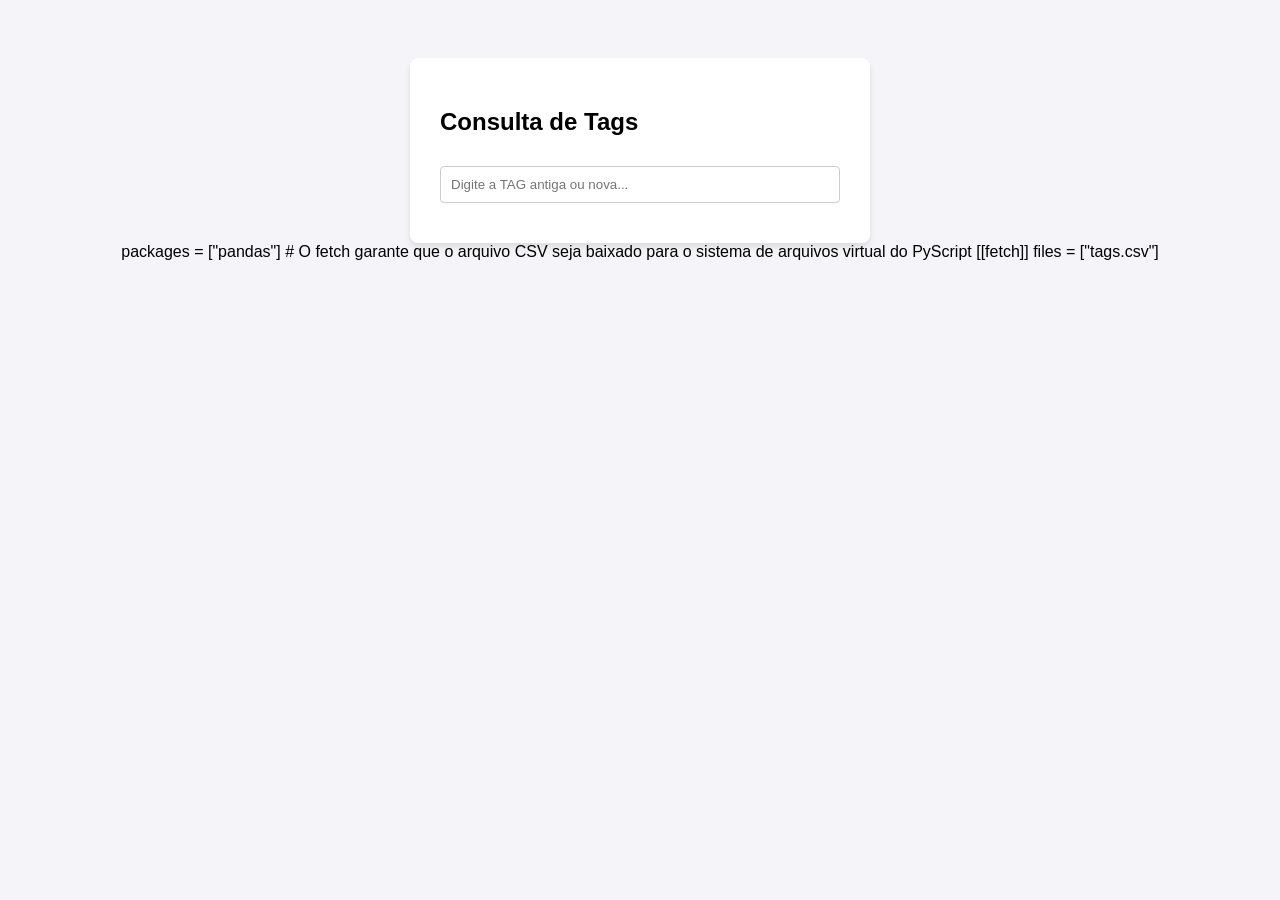
==== index.html @ c308d114 "Atualizar o index.html" ====
<!DOCTYPE html>
<html lang="pt-br">
<head>
    <meta charset="UTF-8">
    <meta name="viewport" content="width=device-width, initial-scale=1.0">
    <title>Buscador de Tags</title>
    <link rel="stylesheet" href="https://pyscript.net/releases/2024.1.1/core.css" />
    <script type="module" src="https://pyscript.net/releases/2024.1.1/core.js"></script>
    <style>
        body { font-family: sans-serif; display: flex; flex-direction: column; align-items: center; padding: 50px; background: #f4f4f9; }
        .container { background: white; padding: 30px; border-radius: 8px; box-shadow: 0 4px 6px rgba(0,0,0,0.1); width: 100%; max-width: 400px; }
        input { width: 100%; padding: 10px; margin: 10px 0; border: 1px solid #ccc; border-radius: 4px; box-sizing: border-box; }
        #resultado { margin-top: 20px; font-weight: bold; padding: 15px; border-radius: 4px; display: none; }
        .antiga { background-color: #fff3cd; color: #856404; border: 1px solid #ffeeba; }
        .atual { background-color: #d4edda; color: #155724; border: 1px solid #c3e6cb; }
        .erro { background-color: #f8d7da; color: #721c24; border: 1px solid #f5c6cb; }
    </style>
</head>
<body>

    <div class="container">
        <h2>Consulta de Tags</h2>
        <input type="text" id="inputTag" placeholder="Digite a TAG antiga ou nova..." py-keyup="verificar_tag">
        <div id="resultado"></div>
    </div>

    <py-config>
        packages = ["pandas"]
        # O fetch garante que o arquivo CSV seja baixado para o sistema de arquivos virtual do PyScript
        [[fetch]]
        files = ["tags.csv"]
    </py-config>

    <script type="py">
        import pandas as pd
        from pyscript import document

        # Carrega os dados do arquivo que foi 'buscado' pelo py-config
        df = pd.read_csv("tags.csv")

        def verificar_tag(event):
            # Processa apenas quando a tecla Enter for pressionada
            if event.key == "Enter":
                tag_digitada = document.getElementById("inputTag").value.strip().upper()
                resultado_div = document.getElementById("resultado")

                if not tag_digitada:
                    resultado_div.style.display = "none"
                    return

                # Lógica de busca usando Pandas
                filtro_antiga = df[df['antiga'].astype(str).str.upper() == tag_digitada]
                filtro_nova = df[df['nova'].astype(str).str.upper() == tag_digitada]

                resultado_div.style.display = "block"

                if not filtro_antiga.empty:
                    tag_nova = filtro_antiga.iloc[0]['nova']
                    resultado_div.className = "antiga"
                    resultado_div.innerHTML = f"Tag Antiga Detectada!<br>Nova Tag: {tag_nova}"

                elif not filtro_nova.empty:
                    resultado_div.className = "atual"
                    resultado_div.innerHTML = "Esta tag já é a atual."

                else:
                    resultado_div.className = "erro"
                    resultado_div.innerHTML = "Tag não encontrada na base de dados."

                # Limpa o campo para a próxima consulta
                document.getElementById("inputTag").value = ""
    </script>
</body>
</html>
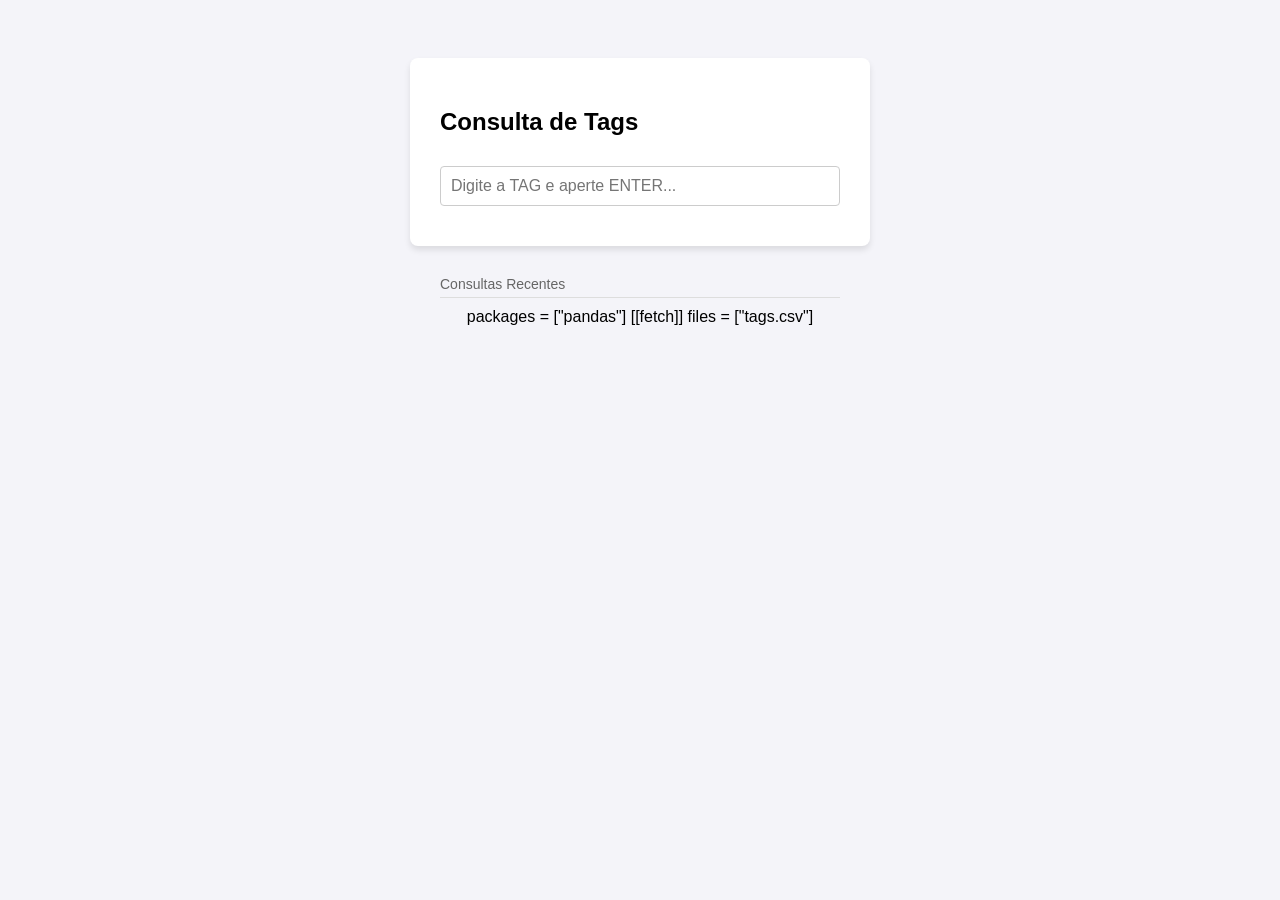
==== commit e943f46f: "Update index.html" ====
--- a/index.html
+++ b/index.html
@@ -9,24 +9,37 @@
     <style>
         body { font-family: sans-serif; display: flex; flex-direction: column; align-items: center; padding: 50px; background: #f4f4f9; }
         .container { background: white; padding: 30px; border-radius: 8px; box-shadow: 0 4px 6px rgba(0,0,0,0.1); width: 100%; max-width: 400px; }
-        input { width: 100%; padding: 10px; margin: 10px 0; border: 1px solid #ccc; border-radius: 4px; box-sizing: border-box; }
-        #resultado { margin-top: 20px; font-weight: bold; padding: 15px; border-radius: 4px; display: none; }
+        input { width: 100%; padding: 10px; margin: 10px 0; border: 1px solid #ccc; border-radius: 4px; box-sizing: border-box; font-size: 16px; }
+        #resultado { margin-top: 20px; font-weight: bold; padding: 15px; border-radius: 4px; display: none; text-align: center; }
+        
+        /* Cores de Status */
         .antiga { background-color: #fff3cd; color: #856404; border: 1px solid #ffeeba; }
         .atual { background-color: #d4edda; color: #155724; border: 1px solid #c3e6cb; }
         .erro { background-color: #f8d7da; color: #721c24; border: 1px solid #f5c6cb; }
+
+        /* Estilo do Histórico */
+        .historico-container { margin-top: 30px; width: 100%; max-width: 400px; }
+        .historico-titulo { font-size: 14px; color: #666; margin-bottom: 10px; border-bottom: 1px solid #ddd; padding-bottom: 5px; }
+        .historico-item { background: #fff; padding: 8px 12px; margin-bottom: 5px; border-radius: 4px; border-left: 4px solid #ccc; font-size: 13px; display: flex; justify-content: space-between; }
+        .item-antiga { border-left-color: #ffc107; }
+        .item-atual { border-left-color: #28a745; }
     </style>
 </head>
 <body>
 
     <div class="container">
         <h2>Consulta de Tags</h2>
-        <input type="text" id="inputTag" placeholder="Digite a TAG antiga ou nova..." py-keyup="verificar_tag">
+        <input type="text" id="inputTag" placeholder="Digite a TAG e aperte ENTER..." py-keyup="verificar_tag">
         <div id="resultado"></div>
+    </div>
+
+    <div class="historico-container">
+        <div class="historico-titulo">Consultas Recentes</div>
+        <div id="listaHistorico"></div>
     </div>
 
     <py-config>
         packages = ["pandas"]
-        # O fetch garante que o arquivo CSV seja baixado para o sistema de arquivos virtual do PyScript
         [[fetch]]
         files = ["tags.csv"]
     </py-config>
@@ -35,11 +48,22 @@
         import pandas as pd
         from pyscript import document
 
-        # Carrega os dados do arquivo que foi 'buscado' pelo py-config
-        df = pd.read_csv("tags.csv")
+        # Carrega os dados com encoding para evitar erros de acentuação do Excel
+        df = pd.read_csv("tags.csv", encoding='latin1', sep=None, engine='python')
+
+        def adicionar_ao_historico(texto, tipo):
+            lista = document.getElementById("listaHistorico")
+            novo_item = document.createElement("div")
+            novo_item.className = f"historico-item item-{tipo}"
+            novo_item.innerHTML = texto
+            # Insere sempre no topo da lista
+            lista.insertBefore(novo_item, lista.firstChild)
+            
+            # Mantém apenas os últimos 5 itens para não poluir a tela
+            if lista.children.length > 5:
+                lista.removeChild(lista.lastChild)
 
         def verificar_tag(event):
-            # Processa apenas quando a tecla Enter for pressionada
             if event.key == "Enter":
                 tag_digitada = document.getElementById("inputTag").value.strip().upper()
                 resultado_div = document.getElementById("resultado")
@@ -48,7 +72,6 @@
                     resultado_div.style.display = "none"
                     return
 
-                # Lógica de busca usando Pandas
                 filtro_antiga = df[df['antiga'].astype(str).str.upper() == tag_digitada]
                 filtro_nova = df[df['nova'].astype(str).str.upper() == tag_digitada]
 
@@ -57,18 +80,20 @@
                 if not filtro_antiga.empty:
                     tag_nova = filtro_antiga.iloc[0]['nova']
                     resultado_div.className = "antiga"
+                    msg = f"Antiga: {tag_digitada} → Nova: {tag_nova}"
                     resultado_div.innerHTML = f"Tag Antiga Detectada!<br>Nova Tag: {tag_nova}"
-
+                    adicionar_ao_historico(msg, "antiga")
+                
                 elif not filtro_nova.empty:
                     resultado_div.className = "atual"
                     resultado_div.innerHTML = "Esta tag já é a atual."
-
+                    adicionar_ao_historico(f"Tag {tag_digitada} já está atualizada", "atual")
+                
                 else:
                     resultado_div.className = "erro"
-                    resultado_div.innerHTML = "Tag não encontrada na base de dados."
+                    resultado_div.innerHTML = "Tag não encontrada."
 
-                # Limpa o campo para a próxima consulta
                 document.getElementById("inputTag").value = ""
     </script>
 </body>
-</html>
+</html>
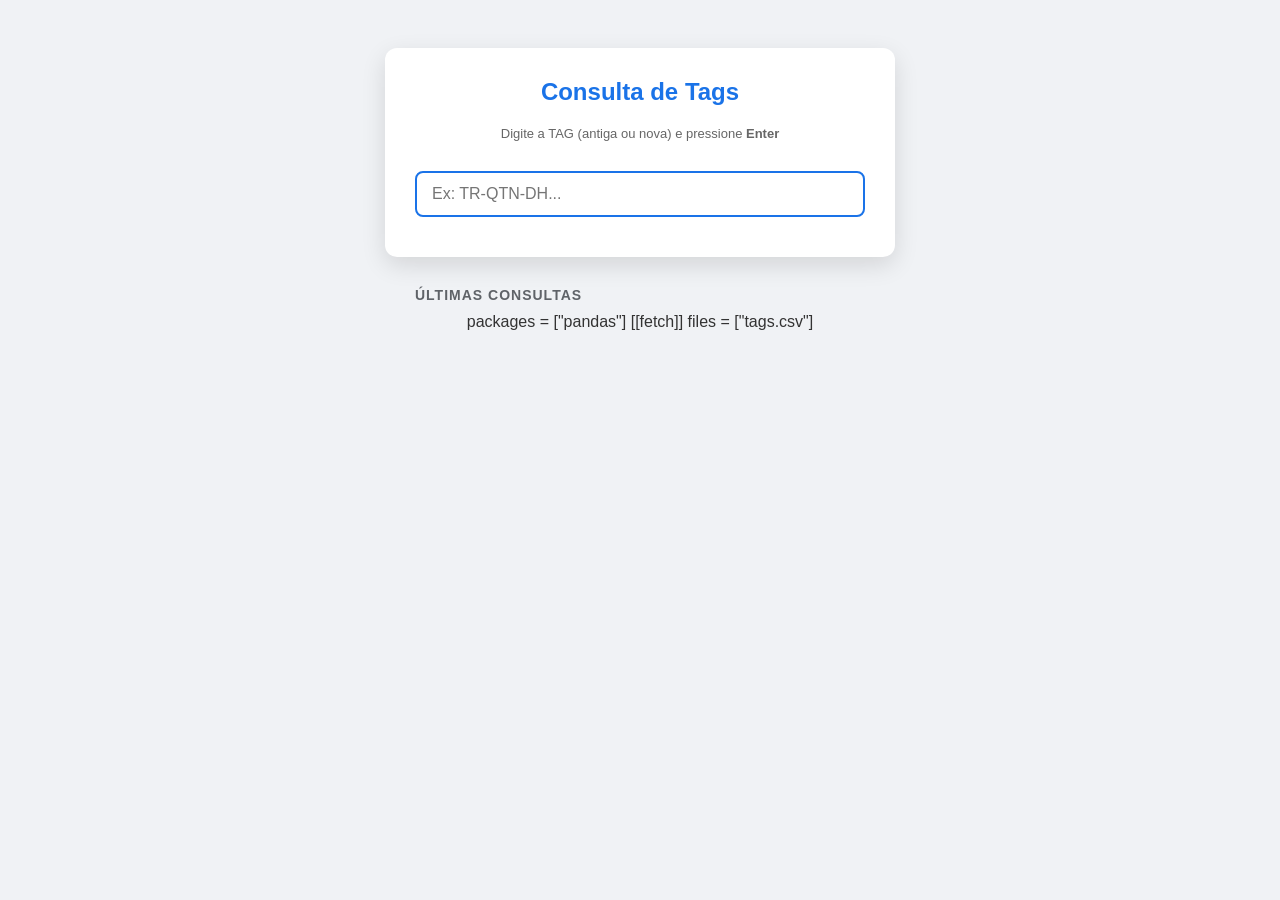
==== commit cf9cb975: "Update index.html" ====
--- a/index.html
+++ b/index.html
@@ -3,38 +3,45 @@
 <head>
     <meta charset="UTF-8">
     <meta name="viewport" content="width=device-width, initial-scale=1.0">
-    <title>Buscador de Tags</title>
+    <title>Buscador de Tags Profissional</title>
     <link rel="stylesheet" href="https://pyscript.net/releases/2024.1.1/core.css" />
     <script type="module" src="https://pyscript.net/releases/2024.1.1/core.js"></script>
     <style>
-        body { font-family: sans-serif; display: flex; flex-direction: column; align-items: center; padding: 50px; background: #f4f4f9; }
-        .container { background: white; padding: 30px; border-radius: 8px; box-shadow: 0 4px 6px rgba(0,0,0,0.1); width: 100%; max-width: 400px; }
-        input { width: 100%; padding: 10px; margin: 10px 0; border: 1px solid #ccc; border-radius: 4px; box-sizing: border-box; font-size: 16px; }
-        #resultado { margin-top: 20px; font-weight: bold; padding: 15px; border-radius: 4px; display: none; text-align: center; }
+        body { font-family: 'Segoe UI', Tahoma, Geneva, Verdana, sans-serif; display: flex; flex-direction: column; align-items: center; padding: 40px 20px; background: #f0f2f5; color: #333; }
+        .container { background: white; padding: 30px; border-radius: 12px; box-shadow: 0 8px 24px rgba(0,0,0,0.12); width: 100%; max-width: 450px; }
+        h2 { text-align: center; color: #1a73e8; margin-top: 0; }
+        p.instrucao { font-size: 13px; color: #666; text-align: center; margin-bottom: 20px; }
+        
+        input { width: 100%; padding: 12px 15px; margin: 10px 0; border: 2px solid #dfe1e5; border-radius: 8px; box-sizing: border-box; font-size: 16px; outline: none; transition: border-color 0.3s; }
+        input:focus { border-color: #1a73e8; }
+        
+        #resultado { margin-top: 20px; font-weight: bold; padding: 15px; border-radius: 8px; display: none; text-align: center; line-height: 1.5; }
         
         /* Cores de Status */
         .antiga { background-color: #fff3cd; color: #856404; border: 1px solid #ffeeba; }
         .atual { background-color: #d4edda; color: #155724; border: 1px solid #c3e6cb; }
         .erro { background-color: #f8d7da; color: #721c24; border: 1px solid #f5c6cb; }
+        small { display: block; margin-top: 5px; font-weight: normal; opacity: 0.8; }
 
         /* Estilo do Histórico */
-        .historico-container { margin-top: 30px; width: 100%; max-width: 400px; }
-        .historico-titulo { font-size: 14px; color: #666; margin-bottom: 10px; border-bottom: 1px solid #ddd; padding-bottom: 5px; }
-        .historico-item { background: #fff; padding: 8px 12px; margin-bottom: 5px; border-radius: 4px; border-left: 4px solid #ccc; font-size: 13px; display: flex; justify-content: space-between; }
-        .item-antiga { border-left-color: #ffc107; }
-        .item-atual { border-left-color: #28a745; }
+        .historico-container { margin-top: 30px; width: 100%; max-width: 450px; }
+        .historico-titulo { font-size: 14px; font-weight: bold; color: #5f6368; margin-bottom: 10px; text-transform: uppercase; letter-spacing: 1px; }
+        .historico-item { background: white; padding: 10px 15px; margin-bottom: 8px; border-radius: 6px; border-left: 5px solid #ccc; font-size: 13px; box-shadow: 0 2px 4px rgba(0,0,0,0.05); }
+        .item-antiga { border-left-color: #fbbc04; }
+        .item-atual { border-left-color: #34a853; }
     </style>
 </head>
 <body>
 
     <div class="container">
         <h2>Consulta de Tags</h2>
-        <input type="text" id="inputTag" placeholder="Digite a TAG e aperte ENTER..." py-keyup="verificar_tag">
+        <p class="instrucao">Digite a TAG (antiga ou nova) e pressione <b>Enter</b></p>
+        <input type="text" id="inputTag" placeholder="Ex: TR-QTN-DH..." py-keyup="verificar_tag" autofocus>
         <div id="resultado"></div>
     </div>
 
     <div class="historico-container">
-        <div class="historico-titulo">Consultas Recentes</div>
+        <div class="historico-titulo">Últimas Consultas</div>
         <div id="listaHistorico"></div>
     </div>
 
@@ -48,18 +55,26 @@
         import pandas as pd
         from pyscript import document
 
-        # Carrega os dados com encoding para evitar erros de acentuação do Excel
-        df = pd.read_csv("tags.csv", encoding='latin1', sep=None, engine='python')
+        # 1. Carregamento e Limpeza Automática
+        try:
+            # Carrega tratando encoding e separadores comuns do Excel brasileiro
+            df = pd.read_csv("tags.csv", encoding='latin1', sep=None, engine='python')
+            
+            # Limpeza da coluna 'nova': remove o que estiver entre parênteses
+            # Ex: "TAG-01 - (TAG-02)" vira "TAG-01"
+            df['nova'] = df['nova'].astype(str).str.split(' \(').str[0].str.strip()
+            # Garante que a coluna 'antiga' também seja string e sem espaços
+            df['antiga'] = df['antiga'].astype(str).str.strip()
+        except Exception as e:
+            print(f"Erro ao carregar CSV: {e}")
 
         def adicionar_ao_historico(texto, tipo):
             lista = document.getElementById("listaHistorico")
             novo_item = document.createElement("div")
             novo_item.className = f"historico-item item-{tipo}"
             novo_item.innerHTML = texto
-            # Insere sempre no topo da lista
             lista.insertBefore(novo_item, lista.firstChild)
             
-            # Mantém apenas os últimos 5 itens para não poluir a tela
             if lista.children.length > 5:
                 lista.removeChild(lista.lastChild)
 
@@ -72,27 +87,32 @@
                     resultado_div.style.display = "none"
                     return
 
-                filtro_antiga = df[df['antiga'].astype(str).str.upper() == tag_digitada]
-                filtro_nova = df[df['nova'].astype(str).str.upper() == tag_digitada]
+                # Realiza a busca nas duas colunas
+                busca_na_antiga = df[df['antiga'].str.upper() == tag_digitada]
+                busca_na_nova = df[df['nova'].str.upper() == tag_digitada]
 
                 resultado_div.style.display = "block"
 
-                if not filtro_antiga.empty:
-                    tag_nova = filtro_antiga.iloc[0]['nova']
+                # CASO 1: Digitou uma TAG ANTIGA
+                if not busca_na_antiga.empty:
+                    tag_nova = busca_na_antiga.iloc[0]['nova']
                     resultado_div.className = "antiga"
-                    msg = f"Antiga: {tag_digitada} → Nova: {tag_nova}"
-                    resultado_div.innerHTML = f"Tag Antiga Detectada!<br>Nova Tag: {tag_nova}"
-                    adicionar_ao_historico(msg, "antiga")
+                    resultado_div.innerHTML = f"TAG ANTIGA DETECTADA<br>Nova: {tag_nova}"
+                    adicionar_ao_historico(f"<b>Antiga:</b> {tag_digitada} → <b>Nova:</b> {tag_nova}", "antiga")
                 
-                elif not filtro_nova.empty:
+                # CASO 2: Digitou uma TAG NOVA (Busca a antiga correspondente)
+                elif not busca_na_nova.empty:
+                    tag_antiga_relacionada = busca_na_nova.iloc[0]['antiga']
                     resultado_div.className = "atual"
-                    resultado_div.innerHTML = "Esta tag já é a atual."
-                    adicionar_ao_historico(f"Tag {tag_digitada} já está atualizada", "atual")
+                    resultado_div.innerHTML = f"ESTA TAG JÁ É A ATUAL<br><small>Correspondente antiga: {tag_antiga_relacionada}</small>"
+                    adicionar_ao_historico(f"<b>Atual:</b> {tag_digitada} (Antiga: {tag_antiga_relacionada})", "atual")
                 
+                # CASO 3: Não encontrou nada
                 else:
                     resultado_div.className = "erro"
-                    resultado_div.innerHTML = "Tag não encontrada."
+                    resultado_div.innerHTML = "TAG NÃO ENCONTRADA<br><small>Verifique a digitação</small>"
 
+                # Limpa e foca no input para a próxima
                 document.getElementById("inputTag").value = ""
     </script>
 </body>
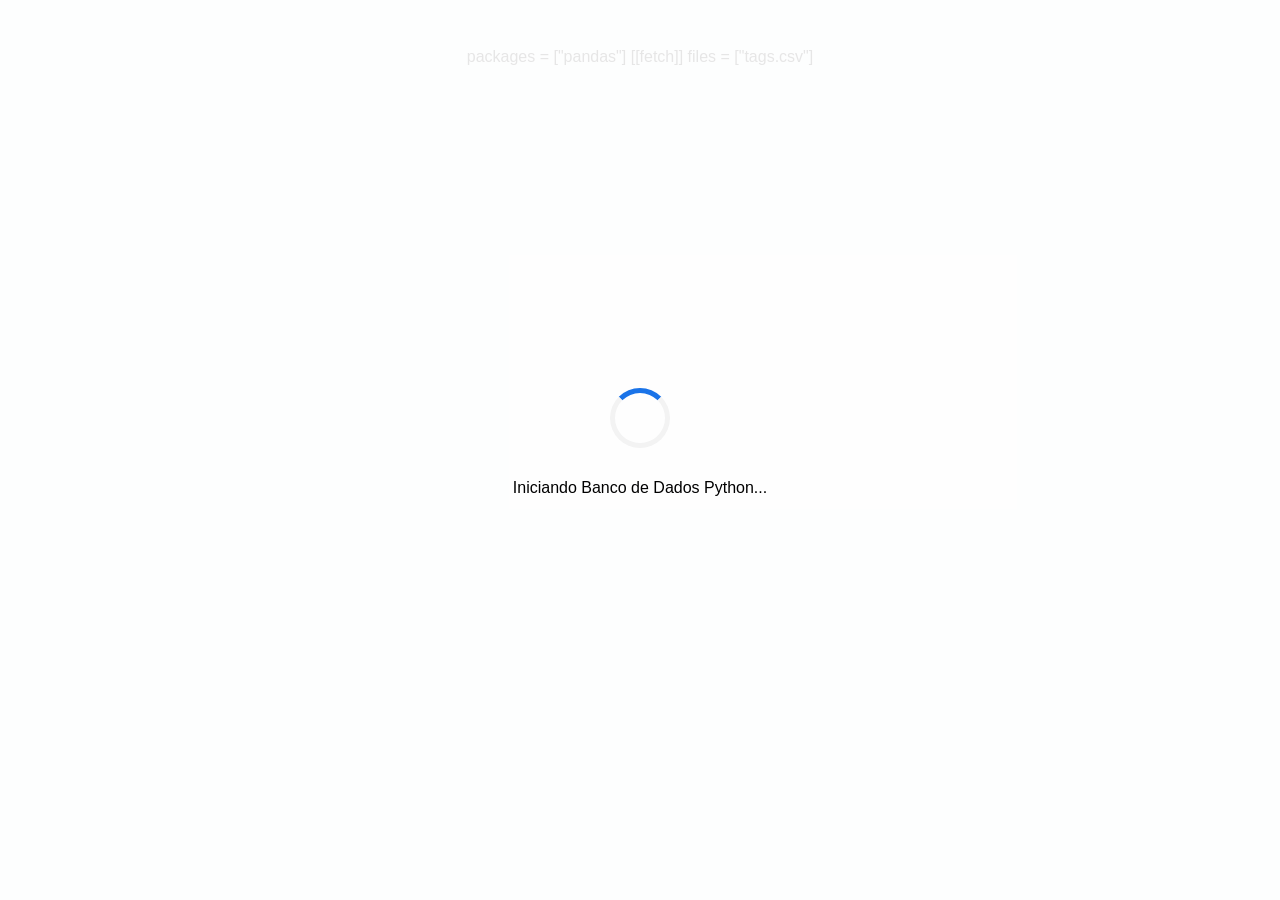
==== commit 1ea9f909: "Update index.html" ====
--- a/index.html
+++ b/index.html
@@ -7,42 +7,58 @@
     <link rel="stylesheet" href="https://pyscript.net/releases/2024.1.1/core.css" />
     <script type="module" src="https://pyscript.net/releases/2024.1.1/core.js"></script>
     <style>
-        body { font-family: 'Segoe UI', Tahoma, Geneva, Verdana, sans-serif; display: flex; flex-direction: column; align-items: center; padding: 40px 20px; background: #f0f2f5; color: #333; }
+        body { font-family: 'Segoe UI', sans-serif; display: flex; flex-direction: column; align-items: center; padding: 40px 20px; background: #f0f2f5; }
+        
+        /* Estilo do Loader */
+        #loading-overlay {
+            position: fixed; top: 0; left: 0; width: 100%; height: 100%;
+            background: rgba(255, 255, 255, 0.9);
+            display: flex; flex-direction: column; align-items: center; justify-content: center;
+            z-index: 9999; transition: opacity 0.5s;
+        }
+        .spinner {
+            width: 50px; height: 50px;
+            border: 5px solid #f3f3f3; border-top: 5px solid #1a73e8;
+            border-radius: 50%; animation: spin 1s linear infinite;
+            margin-bottom: 15px;
+        }
+        @keyframes spin { 0% { transform: rotate(0deg); } 100% { transform: rotate(360deg); } }
+
+        /* Esconde o conteúdo principal enquanto carrega */
+        .content-hidden { display: none; }
+
+        /* Estilos do App */
         .container { background: white; padding: 30px; border-radius: 12px; box-shadow: 0 8px 24px rgba(0,0,0,0.12); width: 100%; max-width: 450px; }
         h2 { text-align: center; color: #1a73e8; margin-top: 0; }
-        p.instrucao { font-size: 13px; color: #666; text-align: center; margin-bottom: 20px; }
+        input { width: 100%; padding: 12px; margin: 10px 0; border: 2px solid #dfe1e5; border-radius: 8px; font-size: 16px; outline: none; }
+        #resultado { margin-top: 20px; font-weight: bold; padding: 15px; border-radius: 8px; display: none; text-align: center; }
         
-        input { width: 100%; padding: 12px 15px; margin: 10px 0; border: 2px solid #dfe1e5; border-radius: 8px; box-sizing: border-box; font-size: 16px; outline: none; transition: border-color 0.3s; }
-        input:focus { border-color: #1a73e8; }
-        
-        #resultado { margin-top: 20px; font-weight: bold; padding: 15px; border-radius: 8px; display: none; text-align: center; line-height: 1.5; }
-        
-        /* Cores de Status */
         .antiga { background-color: #fff3cd; color: #856404; border: 1px solid #ffeeba; }
         .atual { background-color: #d4edda; color: #155724; border: 1px solid #c3e6cb; }
         .erro { background-color: #f8d7da; color: #721c24; border: 1px solid #f5c6cb; }
-        small { display: block; margin-top: 5px; font-weight: normal; opacity: 0.8; }
 
-        /* Estilo do Histórico */
         .historico-container { margin-top: 30px; width: 100%; max-width: 450px; }
-        .historico-titulo { font-size: 14px; font-weight: bold; color: #5f6368; margin-bottom: 10px; text-transform: uppercase; letter-spacing: 1px; }
-        .historico-item { background: white; padding: 10px 15px; margin-bottom: 8px; border-radius: 6px; border-left: 5px solid #ccc; font-size: 13px; box-shadow: 0 2px 4px rgba(0,0,0,0.05); }
-        .item-antiga { border-left-color: #fbbc04; }
-        .item-atual { border-left-color: #34a853; }
+        .historico-item { background: white; padding: 10px; margin-bottom: 8px; border-radius: 6px; border-left: 5px solid #ccc; font-size: 13px; }
     </style>
 </head>
 <body>
 
-    <div class="container">
-        <h2>Consulta de Tags</h2>
-        <p class="instrucao">Digite a TAG (antiga ou nova) e pressione <b>Enter</b></p>
-        <input type="text" id="inputTag" placeholder="Ex: TR-QTN-DH..." py-keyup="verificar_tag" autofocus>
-        <div id="resultado"></div>
+    <div id="loading-overlay">
+        <div class="spinner"></div>
+        <p id="loading-text">Iniciando Banco de Dados Python...</p>
     </div>
 
-    <div class="historico-container">
-        <div class="historico-titulo">Últimas Consultas</div>
-        <div id="listaHistorico"></div>
+    <div id="main-content" class="content-hidden">
+        <div class="container">
+            <h2>Consulta de Tags</h2>
+            <input type="text" id="inputTag" placeholder="Digite a TAG e pressione Enter..." py-keyup="verificar_tag">
+            <div id="resultado"></div>
+        </div>
+
+        <div class="historico-container">
+            <div style="font-size: 14px; font-weight: bold; margin-bottom: 10px;">ÚLTIMAS CONSULTAS</div>
+            <div id="listaHistorico"></div>
+        </div>
     </div>
 
     <py-config>
@@ -55,18 +71,17 @@
         import pandas as pd
         from pyscript import document
 
-        # 1. Carregamento e Limpeza Automática
-        try:
-            # Carrega tratando encoding e separadores comuns do Excel brasileiro
-            df = pd.read_csv("tags.csv", encoding='latin1', sep=None, engine='python')
-            
-            # Limpeza da coluna 'nova': remove o que estiver entre parênteses
-            # Ex: "TAG-01 - (TAG-02)" vira "TAG-01"
-            df['nova'] = df['nova'].astype(str).str.split(' \(').str[0].str.strip()
-            # Garante que a coluna 'antiga' também seja string e sem espaços
-            df['antiga'] = df['antiga'].astype(str).str.strip()
-        except Exception as e:
-            print(f"Erro ao carregar CSV: {e}")
+        # Carrega e limpa os dados
+        df = pd.read_csv("tags.csv", encoding='latin1', sep=None, engine='python')
+        df['nova'] = df['nova'].astype(str).str.split(' \(').str[0].str.strip()
+        df['antiga'] = df['antiga'].astype(str).str.strip()
+
+        # REMOVE O LOADER: Quando o código chega aqui, o Python terminou de carregar
+        loader = document.getElementById("loading-overlay")
+        content = document.getElementById("main-content")
+        
+        loader.style.display = "none" # Esconde o loader
+        content.classList.remove("content-hidden") # Mostra o site
 
         def adicionar_ao_historico(texto, tipo):
             lista = document.getElementById("listaHistorico")
@@ -74,7 +89,6 @@
             novo_item.className = f"historico-item item-{tipo}"
             novo_item.innerHTML = texto
             lista.insertBefore(novo_item, lista.firstChild)
-            
             if lista.children.length > 5:
                 lista.removeChild(lista.lastChild)
 
@@ -82,37 +96,28 @@
             if event.key == "Enter":
                 tag_digitada = document.getElementById("inputTag").value.strip().upper()
                 resultado_div = document.getElementById("resultado")
+                if not tag_digitada: return
 
-                if not tag_digitada:
-                    resultado_div.style.display = "none"
-                    return
-
-                # Realiza a busca nas duas colunas
-                busca_na_antiga = df[df['antiga'].str.upper() == tag_digitada]
-                busca_na_nova = df[df['nova'].str.upper() == tag_digitada]
-
+                busca_antiga = df[df['antiga'].str.upper() == tag_digitada]
+                busca_nova = df[df['nova'].str.upper() == tag_digitada]
                 resultado_div.style.display = "block"
 
-                # CASO 1: Digitou uma TAG ANTIGA
-                if not busca_na_antiga.empty:
-                    tag_nova = busca_na_antiga.iloc[0]['nova']
+                if not busca_antiga.empty:
+                    tag_nova = busca_antiga.iloc[0]['nova']
                     resultado_div.className = "antiga"
-                    resultado_div.innerHTML = f"TAG ANTIGA DETECTADA<br>Nova: {tag_nova}"
-                    adicionar_ao_historico(f"<b>Antiga:</b> {tag_digitada} → <b>Nova:</b> {tag_nova}", "antiga")
+                    resultado_div.innerHTML = f"TAG ANTIGA<br>Nova: {tag_nova}"
+                    adicionar_ao_historico(f"Antiga: {tag_digitada} → Nova: {tag_nova}", "antiga")
                 
-                # CASO 2: Digitou uma TAG NOVA (Busca a antiga correspondente)
-                elif not busca_na_nova.empty:
-                    tag_antiga_relacionada = busca_na_nova.iloc[0]['antiga']
+                elif not busca_nova.empty:
+                    tag_antiga = busca_nova.iloc[0]['antiga']
                     resultado_div.className = "atual"
-                    resultado_div.innerHTML = f"ESTA TAG JÁ É A ATUAL<br><small>Correspondente antiga: {tag_antiga_relacionada}</small>"
-                    adicionar_ao_historico(f"<b>Atual:</b> {tag_digitada} (Antiga: {tag_antiga_relacionada})", "atual")
+                    resultado_div.innerHTML = f"TAG JÁ ATUAL<br><small>Antiga era: {tag_antiga}</small>"
+                    adicionar_ao_historico(f"Atual: {tag_digitada} (Antiga: {tag_antiga})", "atual")
                 
-                # CASO 3: Não encontrou nada
                 else:
                     resultado_div.className = "erro"
-                    resultado_div.innerHTML = "TAG NÃO ENCONTRADA<br><small>Verifique a digitação</small>"
+                    resultado_div.innerHTML = "TAG NÃO ENCONTRADA"
 
-                # Limpa e foca no input para a próxima
                 document.getElementById("inputTag").value = ""
     </script>
 </body>
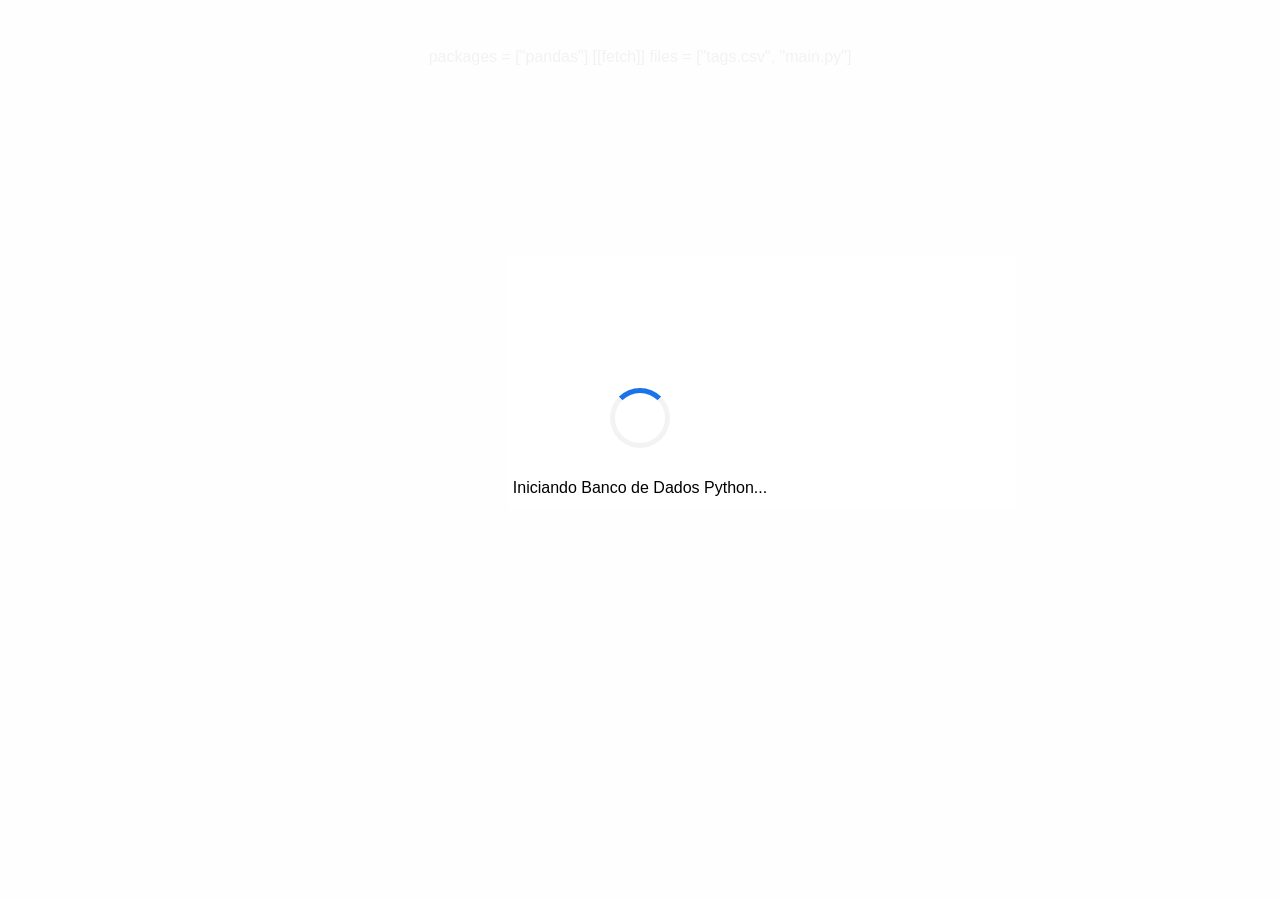
==== commit 52ecc591: "Separando CSS e arquivo PY do html" ====
--- a/index.html
+++ b/index.html
@@ -4,48 +4,16 @@
     <meta charset="UTF-8">
     <meta name="viewport" content="width=device-width, initial-scale=1.0">
     <title>Buscador de Tags Profissional</title>
+    
+    <link rel="stylesheet" href="style.css">
     <link rel="stylesheet" href="https://pyscript.net/releases/2024.1.1/core.css" />
     <script type="module" src="https://pyscript.net/releases/2024.1.1/core.js"></script>
-    <style>
-        body { font-family: 'Segoe UI', sans-serif; display: flex; flex-direction: column; align-items: center; padding: 40px 20px; background: #f0f2f5; }
-        
-        /* Estilo do Loader */
-        #loading-overlay {
-            position: fixed; top: 0; left: 0; width: 100%; height: 100%;
-            background: rgba(255, 255, 255, 0.9);
-            display: flex; flex-direction: column; align-items: center; justify-content: center;
-            z-index: 9999; transition: opacity 0.5s;
-        }
-        .spinner {
-            width: 50px; height: 50px;
-            border: 5px solid #f3f3f3; border-top: 5px solid #1a73e8;
-            border-radius: 50%; animation: spin 1s linear infinite;
-            margin-bottom: 15px;
-        }
-        @keyframes spin { 0% { transform: rotate(0deg); } 100% { transform: rotate(360deg); } }
-
-        /* Esconde o conteúdo principal enquanto carrega */
-        .content-hidden { display: none; }
-
-        /* Estilos do App */
-        .container { background: white; padding: 30px; border-radius: 12px; box-shadow: 0 8px 24px rgba(0,0,0,0.12); width: 100%; max-width: 450px; }
-        h2 { text-align: center; color: #1a73e8; margin-top: 0; }
-        input { width: 100%; padding: 12px; margin: 10px 0; border: 2px solid #dfe1e5; border-radius: 8px; font-size: 16px; outline: none; }
-        #resultado { margin-top: 20px; font-weight: bold; padding: 15px; border-radius: 8px; display: none; text-align: center; }
-        
-        .antiga { background-color: #fff3cd; color: #856404; border: 1px solid #ffeeba; }
-        .atual { background-color: #d4edda; color: #155724; border: 1px solid #c3e6cb; }
-        .erro { background-color: #f8d7da; color: #721c24; border: 1px solid #f5c6cb; }
-
-        .historico-container { margin-top: 30px; width: 100%; max-width: 450px; }
-        .historico-item { background: white; padding: 10px; margin-bottom: 8px; border-radius: 6px; border-left: 5px solid #ccc; font-size: 13px; }
-    </style>
 </head>
 <body>
 
     <div id="loading-overlay">
         <div class="spinner"></div>
-        <p id="loading-text">Iniciando Banco de Dados Python...</p>
+        <p>Iniciando Banco de Dados Python...</p>
     </div>
 
     <div id="main-content" class="content-hidden">
@@ -64,61 +32,9 @@
     <py-config>
         packages = ["pandas"]
         [[fetch]]
-        files = ["tags.csv"]
+        files = ["tags.csv", "main.py"]
     </py-config>
 
-    <script type="py">
-        import pandas as pd
-        from pyscript import document
-
-        # Carrega e limpa os dados
-        df = pd.read_csv("tags.csv", encoding='latin1', sep=None, engine='python')
-        df['nova'] = df['nova'].astype(str).str.split(' \(').str[0].str.strip()
-        df['antiga'] = df['antiga'].astype(str).str.strip()
-
-        # REMOVE O LOADER: Quando o código chega aqui, o Python terminou de carregar
-        loader = document.getElementById("loading-overlay")
-        content = document.getElementById("main-content")
-        
-        loader.style.display = "none" # Esconde o loader
-        content.classList.remove("content-hidden") # Mostra o site
-
-        def adicionar_ao_historico(texto, tipo):
-            lista = document.getElementById("listaHistorico")
-            novo_item = document.createElement("div")
-            novo_item.className = f"historico-item item-{tipo}"
-            novo_item.innerHTML = texto
-            lista.insertBefore(novo_item, lista.firstChild)
-            if lista.children.length > 5:
-                lista.removeChild(lista.lastChild)
-
-        def verificar_tag(event):
-            if event.key == "Enter":
-                tag_digitada = document.getElementById("inputTag").value.strip().upper()
-                resultado_div = document.getElementById("resultado")
-                if not tag_digitada: return
-
-                busca_antiga = df[df['antiga'].str.upper() == tag_digitada]
-                busca_nova = df[df['nova'].str.upper() == tag_digitada]
-                resultado_div.style.display = "block"
-
-                if not busca_antiga.empty:
-                    tag_nova = busca_antiga.iloc[0]['nova']
-                    resultado_div.className = "antiga"
-                    resultado_div.innerHTML = f"TAG ANTIGA<br>Nova: {tag_nova}"
-                    adicionar_ao_historico(f"Antiga: {tag_digitada} → Nova: {tag_nova}", "antiga")
-                
-                elif not busca_nova.empty:
-                    tag_antiga = busca_nova.iloc[0]['antiga']
-                    resultado_div.className = "atual"
-                    resultado_div.innerHTML = f"TAG JÁ ATUAL<br><small>Antiga era: {tag_antiga}</small>"
-                    adicionar_ao_historico(f"Atual: {tag_digitada} (Antiga: {tag_antiga})", "atual")
-                
-                else:
-                    resultado_div.className = "erro"
-                    resultado_div.innerHTML = "TAG NÃO ENCONTRADA"
-
-                document.getElementById("inputTag").value = ""
-    </script>
+    <script type="py" src="main.py"></script>
 </body>
 </html>
--- a/style.css
+++ b/style.css
@@ -0,0 +1,35 @@
+body { font-family: 'Segoe UI', sans-serif; display: flex; flex-direction: column; align-items: center; padding: 40px 20px; background: #f0f2f5; }
+
+/* Estilo do Loader */
+#loading-overlay {
+    position: fixed; top: 0; left: 0; width: 100%; height: 100%;
+    background: rgba(255, 255, 255, 0.95);
+    display: flex; flex-direction: column; align-items: center; justify-content: center;
+    z-index: 9999;
+}
+
+.spinner {
+    width: 50px; height: 50px;
+    border: 5px solid #f3f3f3; border-top: 5px solid #1a73e8;
+    border-radius: 50%; animation: spin 1s linear infinite;
+    margin-bottom: 15px;
+}
+
+@keyframes spin { 0% { transform: rotate(0deg); } 100% { transform: rotate(360deg); } }
+
+.content-hidden { display: none !important; }
+
+/* Estilos do App */
+.container { background: white; padding: 30px; border-radius: 12px; box-shadow: 0 8px 24px rgba(0,0,0,0.12); width: 100%; max-width: 450px; }
+h2 { text-align: center; color: #1a73e8; margin-top: 0; }
+input { width: 100%; padding: 12px; margin: 10px 0; border: 2px solid #dfe1e5; border-radius: 8px; font-size: 16px; outline: none; box-sizing: border-box; }
+#resultado { margin-top: 20px; font-weight: bold; padding: 15px; border-radius: 8px; display: none; text-align: center; }
+
+.antiga { background-color: #fff3cd; color: #856404; border: 1px solid #ffeeba; }
+.atual { background-color: #d4edda; color: #155724; border: 1px solid #c3e6cb; }
+.erro { background-color: #f8d7da; color: #721c24; border: 1px solid #f5c6cb; }
+
+.historico-container { margin-top: 30px; width: 100%; max-width: 450px; }
+.historico-item { background: white; padding: 10px; margin-bottom: 8px; border-radius: 6px; border-left: 5px solid #ccc; font-size: 13px; box-shadow: 0 2px 4px rgba(0,0,0,0.05); }
+.item-antiga { border-left-color: #fbbc04; }
+.item-atual { border-left-color: #34a853; }
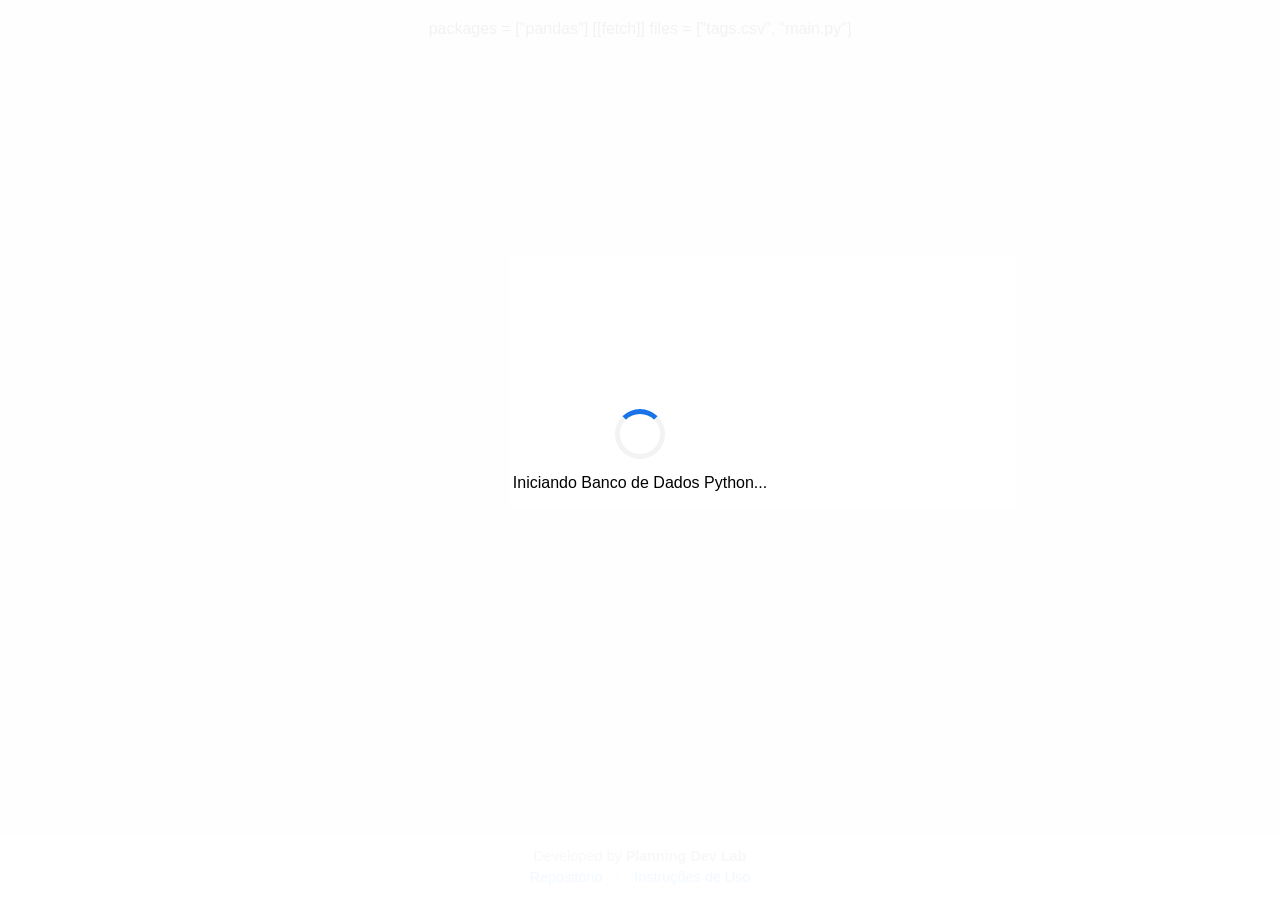
==== commit 0da3f070: "Alterando .historico" ====
--- a/index.html
+++ b/index.html
@@ -24,10 +24,21 @@
         </div>
 
         <div class="historico-container">
-            <div style="font-size: 14px; font-weight: bold; margin-bottom: 10px;">ÚLTIMAS CONSULTAS</div>
+            <div class="historico-titulo">ÚLTIMAS CONSULTAS</div>
             <div id="listaHistorico"></div>
         </div>
     </div>
+
+    <footer class="site-footer">
+        <div class="footer-content">
+            <p>Developed by <strong>Planning Dev Lab</strong></p>
+            <div class="footer-links">
+                <a href="https://github.com/planning-dev-lab/busca-tag" target="_blank">Repositório</a>
+                <span class="separator">|</span>
+                <a href="#" id="open-instructions">Instruções de Uso</a>
+            </div>
+        </div>
+    </footer>
 
     <py-config>
         packages = ["pandas"]
--- a/style.css
+++ b/style.css
@@ -1,4 +1,21 @@
-body { font-family: 'Segoe UI', sans-serif; display: flex; flex-direction: column; align-items: center; padding: 40px 20px; background: #f0f2f5; }
+* {
+    padding: 0;
+    margin: 0;
+    box-sizing: border-box;
+}
+
+body {
+    background: #f0f2f5;
+    font-family: 'Segoe UI', sans-serif;
+    display: flex;
+    flex-direction: column;
+    align-items: center;
+    height: 100vh; /* Ocupa 100% da altura da janela */
+    margin: 0;
+    padding: 20px 20px 0 20px; /* Padding no topo e laterais */
+    overflow: hidden; /* Impede a página inteira de rolar */
+}
+
 
 /* Estilo do Loader */
 #loading-overlay {
@@ -15,6 +32,42 @@
     margin-bottom: 15px;
 }
 
+.site-footer {
+    position: fixed; /* Fixa o elemento na tela */
+    bottom: 0;       /* Alinha no limite inferior */
+    left: 0;         /* Alinha no limite esquerdo */
+    width: 100%;     /* Ocupa toda a largura */
+    background-color: #f8f9fa;
+    color: #6c757d;
+    padding: 15px 0;
+    text-align: center;
+    border-top: 1px solid #dee2e6;
+    font-family: 'Segoe UI', Tahoma, Geneva, Verdana, sans-serif;
+    font-size: 0.9rem;
+    z-index: 1000;   /* Garante que fique acima de outros elementos */
+}
+
+.footer-content p {
+    margin: 0;
+    padding-bottom: 5px;
+}
+
+.footer-links a {
+    color: #007bff;
+    text-decoration: none;
+    transition: color 0.2s;
+}
+
+.footer-links a:hover {
+    color: #0056b3;
+    text-decoration: underline;
+}
+
+.separator {
+    margin: 0 10px;
+    color: #ced4da;
+}
+
 @keyframes spin { 0% { transform: rotate(0deg); } 100% { transform: rotate(360deg); } }
 
 .content-hidden { display: none !important; }
@@ -29,7 +82,48 @@
 .atual { background-color: #d4edda; color: #155724; border: 1px solid #c3e6cb; }
 .erro { background-color: #f8d7da; color: #721c24; border: 1px solid #f5c6cb; }
 
-.historico-container { margin-top: 30px; width: 100%; max-width: 450px; }
+.historico-titulo {
+    font-size: 14px;
+    font-weight: bold;
+    margin-bottom: 10px;
+    padding: 10px 0;      /* Espaçamento interno */
+    background: #f0f2f5;  /* MESMA COR DO FUNDO DO BODY para camuflar */
+    position: sticky;     /* O segredo para ficar fixo */
+    top: 0;               /* Gruda no topo do container */
+    z-index: 10;          /* Fica acima dos itens que rolam */
+    width: 100%;
+}
+
+.historico-container {
+    margin-top: 20px;
+    width: 100%;
+    max-width: 450px;
+    flex: 1;
+    overflow-y: auto;
+    padding-right: 10px;
+    margin-bottom: 80px;
+    /* Remova qualquer padding-top daqui se houver, para o sticky encostar no topo */
+}
+
+/* Deixa a barra de rolagem mais fina e moderna */
+.historico-container::-webkit-scrollbar {
+    width: 6px;
+}
+
+.historico-container::-webkit-scrollbar-thumb {
+    background: #bcc0c4;
+    border-radius: 10px;
+}
+
 .historico-item { background: white; padding: 10px; margin-bottom: 8px; border-radius: 6px; border-left: 5px solid #ccc; font-size: 13px; box-shadow: 0 2px 4px rgba(0,0,0,0.05); }
 .item-antiga { border-left-color: #fbbc04; }
-.item-atual { border-left-color: #34a853; }+.item-atual { border-left-color: #34a853; }
+
+#main-content {
+    display: flex;
+    flex-direction: column;
+    align-items: center;
+    width: 100%;
+    height: calc(100vh - 80px); /* Desconta o espaço do topo e do footer */
+    overflow: hidden; /* Mantém o controle do scroll interno */
+}
